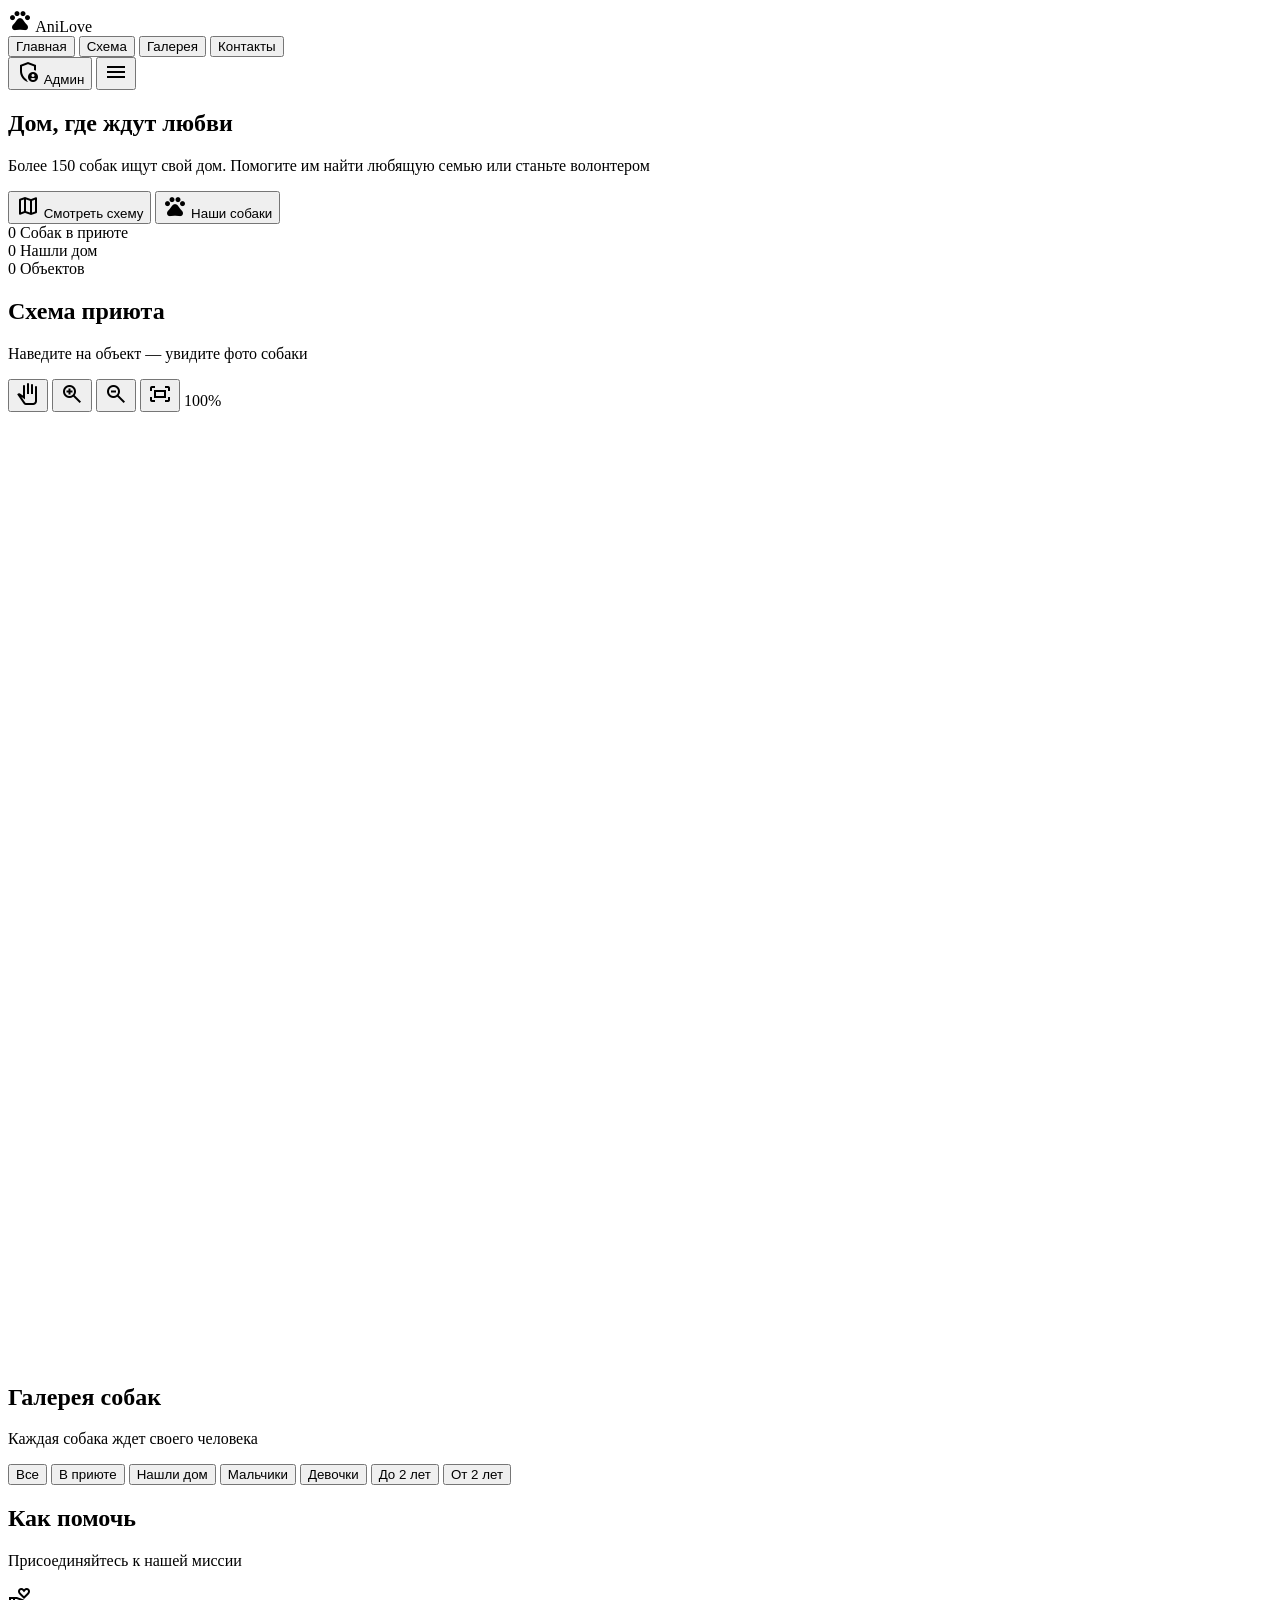
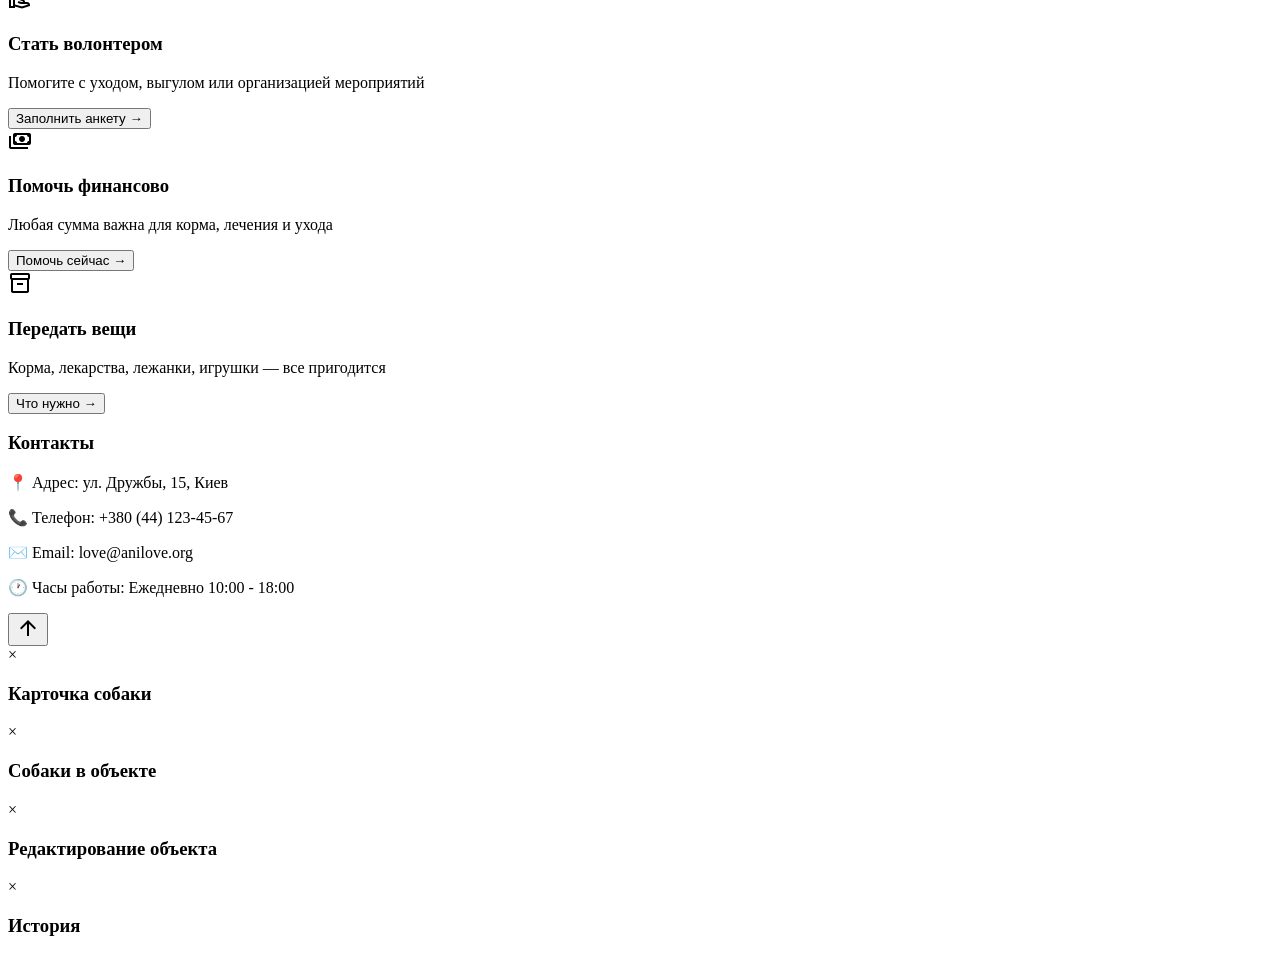
==== AniLove/wwwroot/index.html @ ec7d4869 "Заготовка для развития" ====
﻿<!DOCTYPE html>
<html lang="ru">
<head>
    <meta charset="UTF-8">
    <meta name="viewport" content="width=device-width, initial-scale=1.0, viewport-fit=cover">
    <title>AniLove - Приют для бездомных собак</title>
    <link rel="preconnect" href="https://fonts.googleapis.com">
    <link rel="preconnect" href="https://fonts.gstatic.com" crossorigin>
    <link href="https://fonts.googleapis.com/css2?family=Inter:opsz,wght@14..32,100..900&display=swap" rel="stylesheet">
    <link rel="stylesheet" href="https://fonts.googleapis.com/css2?family=Material+Symbols+Outlined:opsz,wght,FILL,GRAD@20..48,100..700,0,1" />
    <link rel="stylesheet" href="/css/index.css">
</head>
<body>
    <!-- Material App Bar -->
    <header class="app-bar">
        <div class="app-bar-content">
            <div class="app-bar-logo">
                <span class="material-symbols-outlined">pets</span>
                <span>AniLove</span>
            </div>
            <div class="nav-tabs" id="navTabs">
                <button class="nav-tab active" data-tab="home">Главная</button>
                <button class="nav-tab" data-tab="scheme">Схема</button>
                <button class="nav-tab" data-tab="gallery">Галерея</button>
                <button class="nav-tab" data-tab="contacts">Контакты</button>
            </div>
            <button class="chip" id="adminModeBtn">
                <span class="material-symbols-outlined">admin_panel_settings</span>
                <span>Админ</span>
            </button>
            <button class="mobile-menu-btn" id="mobileMenuBtn">
                <span class="material-symbols-outlined">menu</span>
            </button>
        </div>
    </header>

    <main>
        <section id="home" class="hero">
            <div class="hero-content">
                <h1 class="hero-title">Дом, где ждут любви</h1>
                <p class="hero-subtitle">Более 150 собак ищут свой дом. Помогите им найти любящую семью или станьте волонтером</p>
                <div class="hero-buttons">
                    <button class="btn-primary" onclick="document.getElementById('scheme').scrollIntoView({behavior: 'smooth'})">
                        <span class="material-symbols-outlined">map</span>
                        Смотреть схему
                    </button>
                    <button class="btn-secondary" onclick="document.getElementById('gallery').scrollIntoView({behavior: 'smooth'})">
                        <span class="material-symbols-outlined">pets</span>
                        Наши собаки
                    </button>
                </div>
            </div>
            <div class="hero-stats">
                <div class="stat-card">
                    <span class="stat-number" id="statAnimals">0</span>
                    <span class="stat-label">Собак в приюте</span>
                </div>
                <div class="stat-card">
                    <span class="stat-number" id="statAdopted">0</span>
                    <span class="stat-label">Нашли дом</span>
                </div>
                <div class="stat-card">
                    <span class="stat-number" id="statObjects">0</span>
                    <span class="stat-label">Объектов</span>
                </div>
            </div>
        </section>

        <section id="scheme" class="section">
            <div class="section-header">
                <h2>Схема приюта</h2>
                <p class="section-subtitle">Наведите на объект — увидите фото собаки</p>
            </div>

            <div class="scheme-container" id="schemeContainer">
                <div class="scheme-controls">
                    <button id="panBtn" title="Режим перемещения (зажмите и тяните)">
                        <span class="material-symbols-outlined">pan_tool</span>
                    </button>
                    <button id="zoomInBtn" title="Приблизить">
                        <span class="material-symbols-outlined">zoom_in</span>
                    </button>
                    <button id="zoomOutBtn" title="Отдалить">
                        <span class="material-symbols-outlined">zoom_out</span>
                    </button>
                    <button id="zoomFitBtn" title="Показать всё">
                        <span class="material-symbols-outlined">fit_screen</span>
                    </button>
                    <span id="zoomLevel" class="zoom-level">100%</span>
                </div>
                <svg id="shelterScheme" viewBox="0 0 2000 1500"></svg>
            </div>

            <div id="adminPanel" class="admin-panel" style="display: none;">
                <h3>Режим проектирования схемы</h3>
                <div class="admin-controls">
                    <button id="addBoothBtn" class="chip">
                        <span class="material-symbols-outlined">cabin</span>
                        Будка (1 место)
                    </button>
                    <button id="addEnclosureBtn" class="chip">
                        <span class="material-symbols-outlined">fence</span>
                        Вольер (5 мест)
                    </button>
                    <button id="addUtilityBtn" class="chip">
                        <span class="material-symbols-outlined">garage</span>
                        Бытовка (10 мест)
                    </button>
                    <button id="saveSchemeBtn" class="btn-primary">Сохранить</button>
                    <button id="clearSchemeBtn" class="btn-outline">Очистить</button>
                </div>
                <div class="admin-info">
                    💡 Кликните на объект для редактирования. Перетаскивайте зажатием. Тяните за синие квадратики для изменения размера.
                </div>
            </div>
        </section>

        <section id="gallery" class="section">
            <div class="section-header">
                <h2>Галерея собак</h2>
                <p class="section-subtitle">Каждая собака ждет своего человека</p>
                <div class="gallery-filters">
                    <button class="filter-chip active" data-filter="all">Все</button>
                    <button class="filter-chip" data-filter="active">В приюте</button>
                    <button class="filter-chip" data-filter="adopted">Нашли дом</button>
                    <button class="filter-chip" data-filter="male">Мальчики</button>
                    <button class="filter-chip" data-filter="female">Девочки</button>
                    <button class="filter-chip" data-filter="young">До 2 лет</button>
                    <button class="filter-chip" data-filter="adult">От 2 лет</button>
                </div>
            </div>
            <div id="galleryGrid" class="gallery-grid"></div>
        </section>

        <section id="contacts" class="section">
            <div class="section-header">
                <h2>Как помочь</h2>
                <p class="section-subtitle">Присоединяйтесь к нашей миссии</p>
            </div>
            <div class="contacts-grid">
                <div class="contact-card">
                    <span class="material-symbols-outlined">volunteer_activism</span>
                    <h3>Стать волонтером</h3>
                    <p>Помогите с уходом, выгулом или организацией мероприятий</p>
                    <button class="btn-text">Заполнить анкету →</button>
                </div>
                <div class="contact-card">
                    <span class="material-symbols-outlined">payments</span>
                    <h3>Помочь финансово</h3>
                    <p>Любая сумма важна для корма, лечения и ухода</p>
                    <button class="btn-text">Помочь сейчас →</button>
                </div>
                <div class="contact-card">
                    <span class="material-symbols-outlined">inventory_2</span>
                    <h3>Передать вещи</h3>
                    <p>Корма, лекарства, лежанки, игрушки — все пригодится</p>
                    <button class="btn-text">Что нужно →</button>
                </div>
            </div>
            <div class="info-block">
                <h3>Контакты</h3>
                <p>📍 Адрес: ул. Дружбы, 15, Киев</p>
                <p>📞 Телефон: +380 (44) 123-45-67</p>
                <p>✉️ Email: love@anilove.org</p>
                <p>🕐 Часы работы: Ежедневно 10:00 - 18:00</p>
            </div>
        </section>
    </main>

    <!-- FAB Button -->
    <button class="fab" id="fabScrollTop">
        <span class="material-symbols-outlined">arrow_upward</span>
    </button>

    <!-- Modals -->
    <div id="animalModal" class="modal">
        <div class="modal-content">
            <span class="modal-close">&times;</span>
            <h3 id="modalTitle">Карточка собаки</h3>
            <div id="animalModalContent"></div>
        </div>
    </div>

    <div id="objectAnimalsModal" class="modal">
        <div class="modal-content">
            <span class="modal-close">&times;</span>
            <h3 id="objectAnimalsTitle">Собаки в объекте</h3>
            <div id="objectAnimalsList"></div>
        </div>
    </div>

    <div id="editObjectModal" class="modal">
        <div class="modal-content">
            <span class="modal-close">&times;</span>
            <h3 id="editObjectTitle">Редактирование объекта</h3>
            <div id="editObjectContent"></div>
        </div>
    </div>

    <div id="historyModal" class="modal">
        <div class="modal-content">
            <span class="modal-close">&times;</span>
            <h3 id="historyTitle">История</h3>
            <div id="historyContent"></div>
        </div>
    </div>

    <script src="/js/index.js"></script>
    <script>
        // FAB scroll to top
        const fab = document.getElementById('fabScrollTop');

        window.addEventListener('scroll', () => {
            if (window.scrollY > 300) {
                fab.classList.add('visible');
            } else {
                fab.classList.remove('visible');
            }
        });

        fab.addEventListener('click', () => {
            window.scrollTo({ top: 0, behavior: 'smooth' });
        });

        // Navigation tabs
        const tabs = document.querySelectorAll('.nav-tab');
        tabs.forEach(tab => {
            tab.addEventListener('click', () => {
                const targetId = tab.dataset.tab;
                const target = document.getElementById(targetId);
                if (target) {
                    target.scrollIntoView({ behavior: 'smooth' });
                }
                tabs.forEach(t => t.classList.remove('active'));
                tab.classList.add('active');
            });
        });

        // Mobile menu
        const mobileBtn = document.getElementById('mobileMenuBtn');
        const navTabs = document.getElementById('navTabs');
        mobileBtn.addEventListener('click', () => {
            navTabs.classList.toggle('active');
        });
    </script>
</body>
</html>
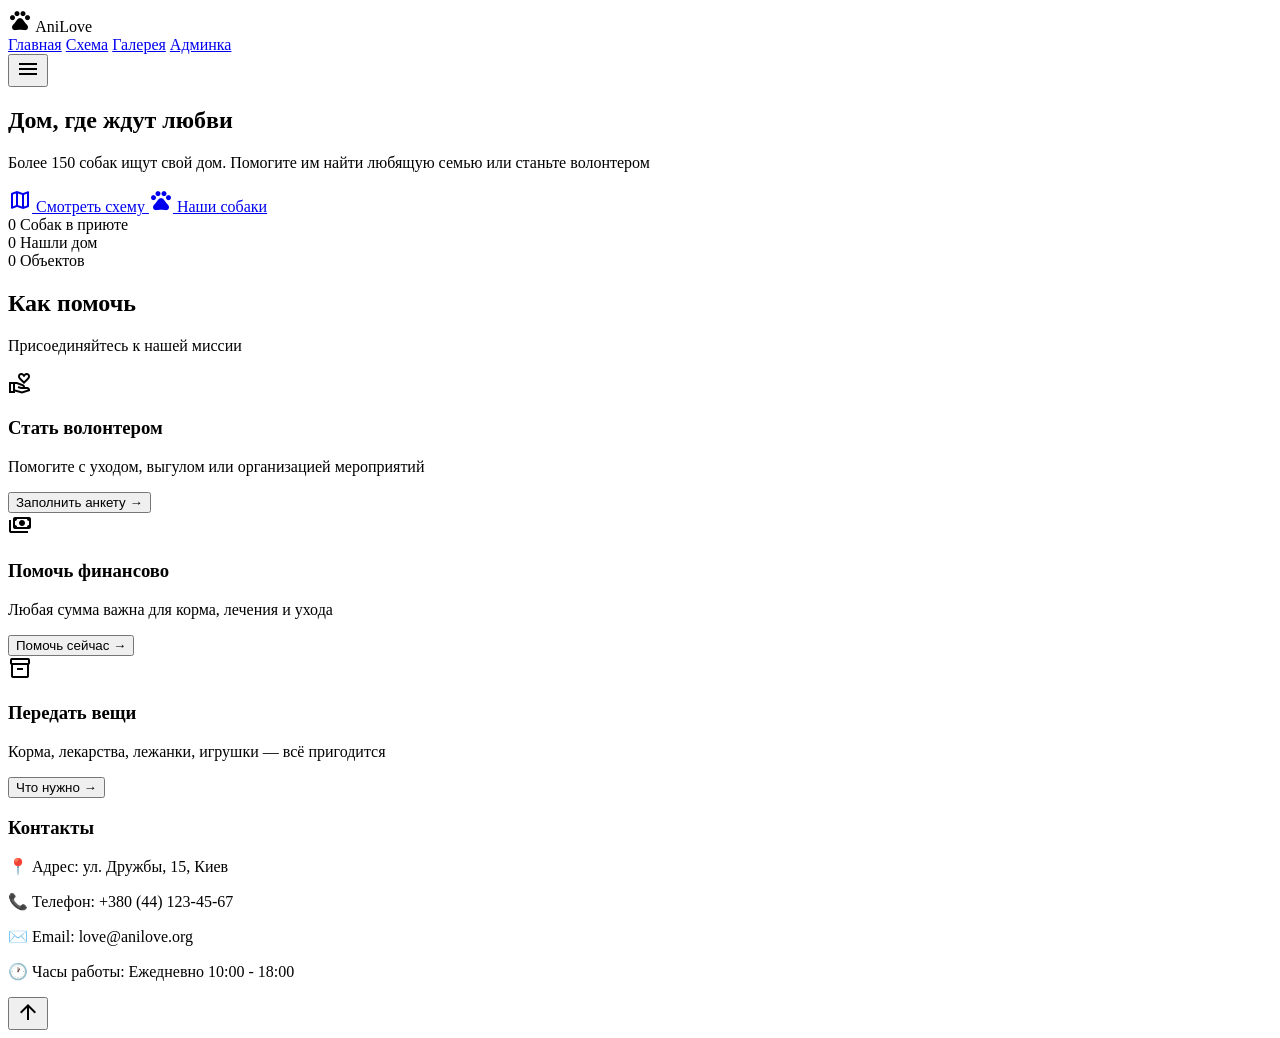
==== commit 8332e632: "Рефакторинг" ====
--- a/AniLove/wwwroot/index.html
+++ b/AniLove/wwwroot/index.html
@@ -2,8 +2,8 @@
 <html lang="ru">
 <head>
     <meta charset="UTF-8">
-    <meta name="viewport" content="width=device-width, initial-scale=1.0, viewport-fit=cover">
-    <title>AniLove - Приют для бездомных собак</title>
+    <meta name="viewport" content="width=device-width, initial-scale=1.0">
+    <title>AniLove - Главная</title>
     <link rel="preconnect" href="https://fonts.googleapis.com">
     <link rel="preconnect" href="https://fonts.gstatic.com" crossorigin>
     <link href="https://fonts.googleapis.com/css2?family=Inter:opsz,wght@14..32,100..900&display=swap" rel="stylesheet">
@@ -11,23 +11,18 @@
     <link rel="stylesheet" href="/css/index.css">
 </head>
 <body>
-    <!-- Material App Bar -->
     <header class="app-bar">
         <div class="app-bar-content">
             <div class="app-bar-logo">
                 <span class="material-symbols-outlined">pets</span>
                 <span>AniLove</span>
             </div>
-            <div class="nav-tabs" id="navTabs">
-                <button class="nav-tab active" data-tab="home">Главная</button>
-                <button class="nav-tab" data-tab="scheme">Схема</button>
-                <button class="nav-tab" data-tab="gallery">Галерея</button>
-                <button class="nav-tab" data-tab="contacts">Контакты</button>
+            <div class="nav-tabs">
+                <a href="/index.html" class="nav-tab active">Главная</a>
+                <a href="/scheme.html" class="nav-tab">Схема</a>
+                <a href="/gallery.html" class="nav-tab">Галерея</a>
+                <a href="/admin.html" class="nav-tab">Админка</a>
             </div>
-            <button class="chip" id="adminModeBtn">
-                <span class="material-symbols-outlined">admin_panel_settings</span>
-                <span>Админ</span>
-            </button>
             <button class="mobile-menu-btn" id="mobileMenuBtn">
                 <span class="material-symbols-outlined">menu</span>
             </button>
@@ -35,22 +30,22 @@
     </header>
 
     <main>
-        <section id="home" class="hero">
+        <section class="hero">
             <div class="hero-content">
                 <h1 class="hero-title">Дом, где ждут любви</h1>
                 <p class="hero-subtitle">Более 150 собак ищут свой дом. Помогите им найти любящую семью или станьте волонтером</p>
                 <div class="hero-buttons">
-                    <button class="btn-primary" onclick="document.getElementById('scheme').scrollIntoView({behavior: 'smooth'})">
+                    <a href="/scheme.html" class="btn-primary">
                         <span class="material-symbols-outlined">map</span>
                         Смотреть схему
-                    </button>
-                    <button class="btn-secondary" onclick="document.getElementById('gallery').scrollIntoView({behavior: 'smooth'})">
+                    </a>
+                    <a href="/gallery.html" class="btn-secondary">
                         <span class="material-symbols-outlined">pets</span>
                         Наши собаки
-                    </button>
+                    </a>
                 </div>
             </div>
-            <div class="hero-stats">
+            <div class="hero-stats" id="heroStats">
                 <div class="stat-card">
                     <span class="stat-number" id="statAnimals">0</span>
                     <span class="stat-label">Собак в приюте</span>
@@ -66,73 +61,7 @@
             </div>
         </section>
 
-        <section id="scheme" class="section">
-            <div class="section-header">
-                <h2>Схема приюта</h2>
-                <p class="section-subtitle">Наведите на объект — увидите фото собаки</p>
-            </div>
-
-            <div class="scheme-container" id="schemeContainer">
-                <div class="scheme-controls">
-                    <button id="panBtn" title="Режим перемещения (зажмите и тяните)">
-                        <span class="material-symbols-outlined">pan_tool</span>
-                    </button>
-                    <button id="zoomInBtn" title="Приблизить">
-                        <span class="material-symbols-outlined">zoom_in</span>
-                    </button>
-                    <button id="zoomOutBtn" title="Отдалить">
-                        <span class="material-symbols-outlined">zoom_out</span>
-                    </button>
-                    <button id="zoomFitBtn" title="Показать всё">
-                        <span class="material-symbols-outlined">fit_screen</span>
-                    </button>
-                    <span id="zoomLevel" class="zoom-level">100%</span>
-                </div>
-                <svg id="shelterScheme" viewBox="0 0 2000 1500"></svg>
-            </div>
-
-            <div id="adminPanel" class="admin-panel" style="display: none;">
-                <h3>Режим проектирования схемы</h3>
-                <div class="admin-controls">
-                    <button id="addBoothBtn" class="chip">
-                        <span class="material-symbols-outlined">cabin</span>
-                        Будка (1 место)
-                    </button>
-                    <button id="addEnclosureBtn" class="chip">
-                        <span class="material-symbols-outlined">fence</span>
-                        Вольер (5 мест)
-                    </button>
-                    <button id="addUtilityBtn" class="chip">
-                        <span class="material-symbols-outlined">garage</span>
-                        Бытовка (10 мест)
-                    </button>
-                    <button id="saveSchemeBtn" class="btn-primary">Сохранить</button>
-                    <button id="clearSchemeBtn" class="btn-outline">Очистить</button>
-                </div>
-                <div class="admin-info">
-                    💡 Кликните на объект для редактирования. Перетаскивайте зажатием. Тяните за синие квадратики для изменения размера.
-                </div>
-            </div>
-        </section>
-
-        <section id="gallery" class="section">
-            <div class="section-header">
-                <h2>Галерея собак</h2>
-                <p class="section-subtitle">Каждая собака ждет своего человека</p>
-                <div class="gallery-filters">
-                    <button class="filter-chip active" data-filter="all">Все</button>
-                    <button class="filter-chip" data-filter="active">В приюте</button>
-                    <button class="filter-chip" data-filter="adopted">Нашли дом</button>
-                    <button class="filter-chip" data-filter="male">Мальчики</button>
-                    <button class="filter-chip" data-filter="female">Девочки</button>
-                    <button class="filter-chip" data-filter="young">До 2 лет</button>
-                    <button class="filter-chip" data-filter="adult">От 2 лет</button>
-                </div>
-            </div>
-            <div id="galleryGrid" class="gallery-grid"></div>
-        </section>
-
-        <section id="contacts" class="section">
+        <section class="section">
             <div class="section-header">
                 <h2>Как помочь</h2>
                 <p class="section-subtitle">Присоединяйтесь к нашей миссии</p>
@@ -142,19 +71,19 @@
                     <span class="material-symbols-outlined">volunteer_activism</span>
                     <h3>Стать волонтером</h3>
                     <p>Помогите с уходом, выгулом или организацией мероприятий</p>
-                    <button class="btn-text">Заполнить анкету →</button>
+                    <button class="btn-text" onclick="alert('Свяжитесь с нами: love@anilove.org')">Заполнить анкету →</button>
                 </div>
                 <div class="contact-card">
                     <span class="material-symbols-outlined">payments</span>
                     <h3>Помочь финансово</h3>
                     <p>Любая сумма важна для корма, лечения и ухода</p>
-                    <button class="btn-text">Помочь сейчас →</button>
+                    <button class="btn-text" onclick="alert('Реквизиты: 4149 4993 1234 5678')">Помочь сейчас →</button>
                 </div>
                 <div class="contact-card">
                     <span class="material-symbols-outlined">inventory_2</span>
                     <h3>Передать вещи</h3>
-                    <p>Корма, лекарства, лежанки, игрушки — все пригодится</p>
-                    <button class="btn-text">Что нужно →</button>
+                    <p>Корма, лекарства, лежанки, игрушки — всё пригодится</p>
+                    <button class="btn-text" onclick="alert('Принимаем ежедневно с 10:00 до 18:00')">Что нужно →</button>
                 </div>
             </div>
             <div class="info-block">
@@ -167,81 +96,35 @@
         </section>
     </main>
 
-    <!-- FAB Button -->
     <button class="fab" id="fabScrollTop">
         <span class="material-symbols-outlined">arrow_upward</span>
     </button>
 
-    <!-- Modals -->
-    <div id="animalModal" class="modal">
-        <div class="modal-content">
-            <span class="modal-close">&times;</span>
-            <h3 id="modalTitle">Карточка собаки</h3>
-            <div id="animalModalContent"></div>
-        </div>
-    </div>
+    <script src="/js/utils.js"></script>
+    <script src="/js/api.js"></script>
+    <script>
+        async function loadStats() {
+            try {
+                const animals = await API.getAnimals();
+                const objects = await API.getObjects();
+                const active = animals.filter(a => a.status === 'active').length;
+                const adopted = animals.filter(a => a.status === 'adopted').length;
+                document.getElementById('statAnimals').innerText = active;
+                document.getElementById('statAdopted').innerText = adopted;
+                document.getElementById('statObjects').innerText = objects.length;
+            } catch (e) { console.error(e); }
+        }
+        loadStats();
 
-    <div id="objectAnimalsModal" class="modal">
-        <div class="modal-content">
-            <span class="modal-close">&times;</span>
-            <h3 id="objectAnimalsTitle">Собаки в объекте</h3>
-            <div id="objectAnimalsList"></div>
-        </div>
-    </div>
+        // Кнопка "наверх"
+        const fab = document.getElementById('fabScrollTop');
+        window.addEventListener('scroll', () => fab.classList.toggle('visible', window.scrollY > 300));
+        fab.addEventListener('click', () => window.scrollTo({ top: 0, behavior: 'smooth' }));
 
-    <div id="editObjectModal" class="modal">
-        <div class="modal-content">
-            <span class="modal-close">&times;</span>
-            <h3 id="editObjectTitle">Редактирование объекта</h3>
-            <div id="editObjectContent"></div>
-        </div>
-    </div>
-
-    <div id="historyModal" class="modal">
-        <div class="modal-content">
-            <span class="modal-close">&times;</span>
-            <h3 id="historyTitle">История</h3>
-            <div id="historyContent"></div>
-        </div>
-    </div>
-
-    <script src="/js/index.js"></script>
-    <script>
-        // FAB scroll to top
-        const fab = document.getElementById('fabScrollTop');
-
-        window.addEventListener('scroll', () => {
-            if (window.scrollY > 300) {
-                fab.classList.add('visible');
-            } else {
-                fab.classList.remove('visible');
-            }
-        });
-
-        fab.addEventListener('click', () => {
-            window.scrollTo({ top: 0, behavior: 'smooth' });
-        });
-
-        // Navigation tabs
-        const tabs = document.querySelectorAll('.nav-tab');
-        tabs.forEach(tab => {
-            tab.addEventListener('click', () => {
-                const targetId = tab.dataset.tab;
-                const target = document.getElementById(targetId);
-                if (target) {
-                    target.scrollIntoView({ behavior: 'smooth' });
-                }
-                tabs.forEach(t => t.classList.remove('active'));
-                tab.classList.add('active');
-            });
-        });
-
-        // Mobile menu
+        // Мобильное меню
         const mobileBtn = document.getElementById('mobileMenuBtn');
-        const navTabs = document.getElementById('navTabs');
-        mobileBtn.addEventListener('click', () => {
-            navTabs.classList.toggle('active');
-        });
+        const navTabs = document.querySelector('.nav-tabs');
+        mobileBtn.addEventListener('click', () => navTabs.classList.toggle('active'));
     </script>
 </body>
 </html>
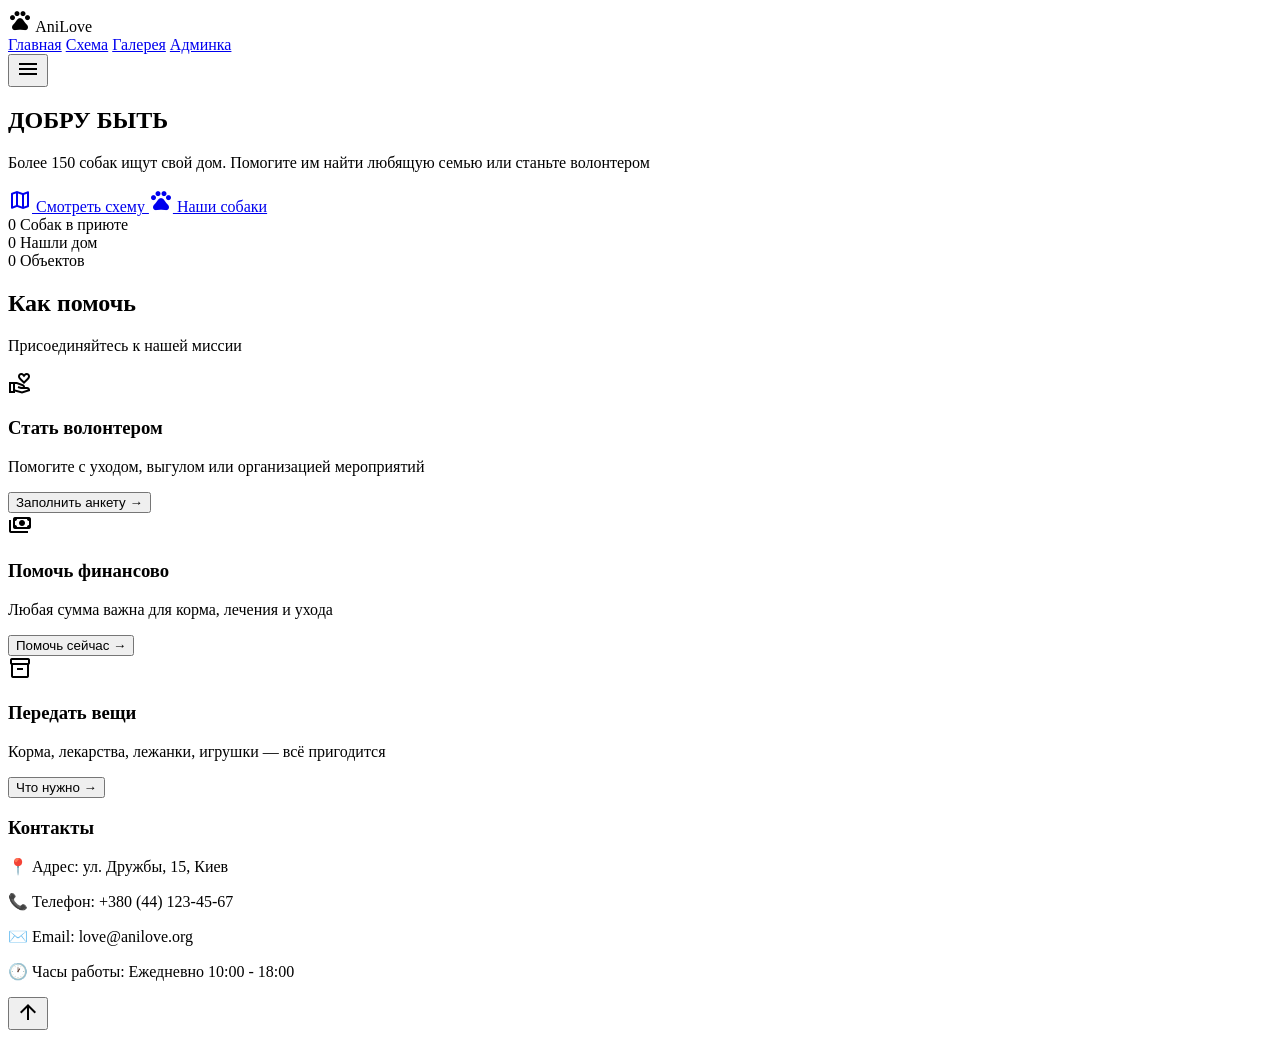
==== commit b7098788: "Fix" ====
--- a/AniLove/wwwroot/index.html
+++ b/AniLove/wwwroot/index.html
@@ -2,13 +2,13 @@
 <html lang="ru">
 <head>
     <meta charset="UTF-8">
-    <meta name="viewport" content="width=device-width, initial-scale=1.0">
+    <meta name="viewport" content="width=device-width, initial-scale=1.0, viewport-fit=cover">
     <title>AniLove - Главная</title>
     <link rel="preconnect" href="https://fonts.googleapis.com">
     <link rel="preconnect" href="https://fonts.gstatic.com" crossorigin>
     <link href="https://fonts.googleapis.com/css2?family=Inter:opsz,wght@14..32,100..900&display=swap" rel="stylesheet">
     <link rel="stylesheet" href="https://fonts.googleapis.com/css2?family=Material+Symbols+Outlined:opsz,wght,FILL,GRAD@20..48,100..700,0,1" />
-    <link rel="stylesheet" href="/css/index.css">
+    <link rel="stylesheet" href="/css/main.css">
 </head>
 <body>
     <header class="app-bar">
@@ -32,7 +32,7 @@
     <main>
         <section class="hero">
             <div class="hero-content">
-                <h1 class="hero-title">Дом, где ждут любви</h1>
+                <h1 class="hero-title">ДОБРУ БЫТЬ</h1>
                 <p class="hero-subtitle">Более 150 собак ищут свой дом. Помогите им найти любящую семью или станьте волонтером</p>
                 <div class="hero-buttons">
                     <a href="/scheme.html" class="btn-primary">
@@ -102,29 +102,7 @@
 
     <script src="/js/utils.js"></script>
     <script src="/js/api.js"></script>
-    <script>
-        async function loadStats() {
-            try {
-                const animals = await API.getAnimals();
-                const objects = await API.getObjects();
-                const active = animals.filter(a => a.status === 'active').length;
-                const adopted = animals.filter(a => a.status === 'adopted').length;
-                document.getElementById('statAnimals').innerText = active;
-                document.getElementById('statAdopted').innerText = adopted;
-                document.getElementById('statObjects').innerText = objects.length;
-            } catch (e) { console.error(e); }
-        }
-        loadStats();
-
-        // Кнопка "наверх"
-        const fab = document.getElementById('fabScrollTop');
-        window.addEventListener('scroll', () => fab.classList.toggle('visible', window.scrollY > 300));
-        fab.addEventListener('click', () => window.scrollTo({ top: 0, behavior: 'smooth' }));
-
-        // Мобильное меню
-        const mobileBtn = document.getElementById('mobileMenuBtn');
-        const navTabs = document.querySelector('.nav-tabs');
-        mobileBtn.addEventListener('click', () => navTabs.classList.toggle('active'));
-    </script>
+    <script src="/js/menu.js"></script>
+    <script src="/js/index.js"></script>
 </body>
 </html>
